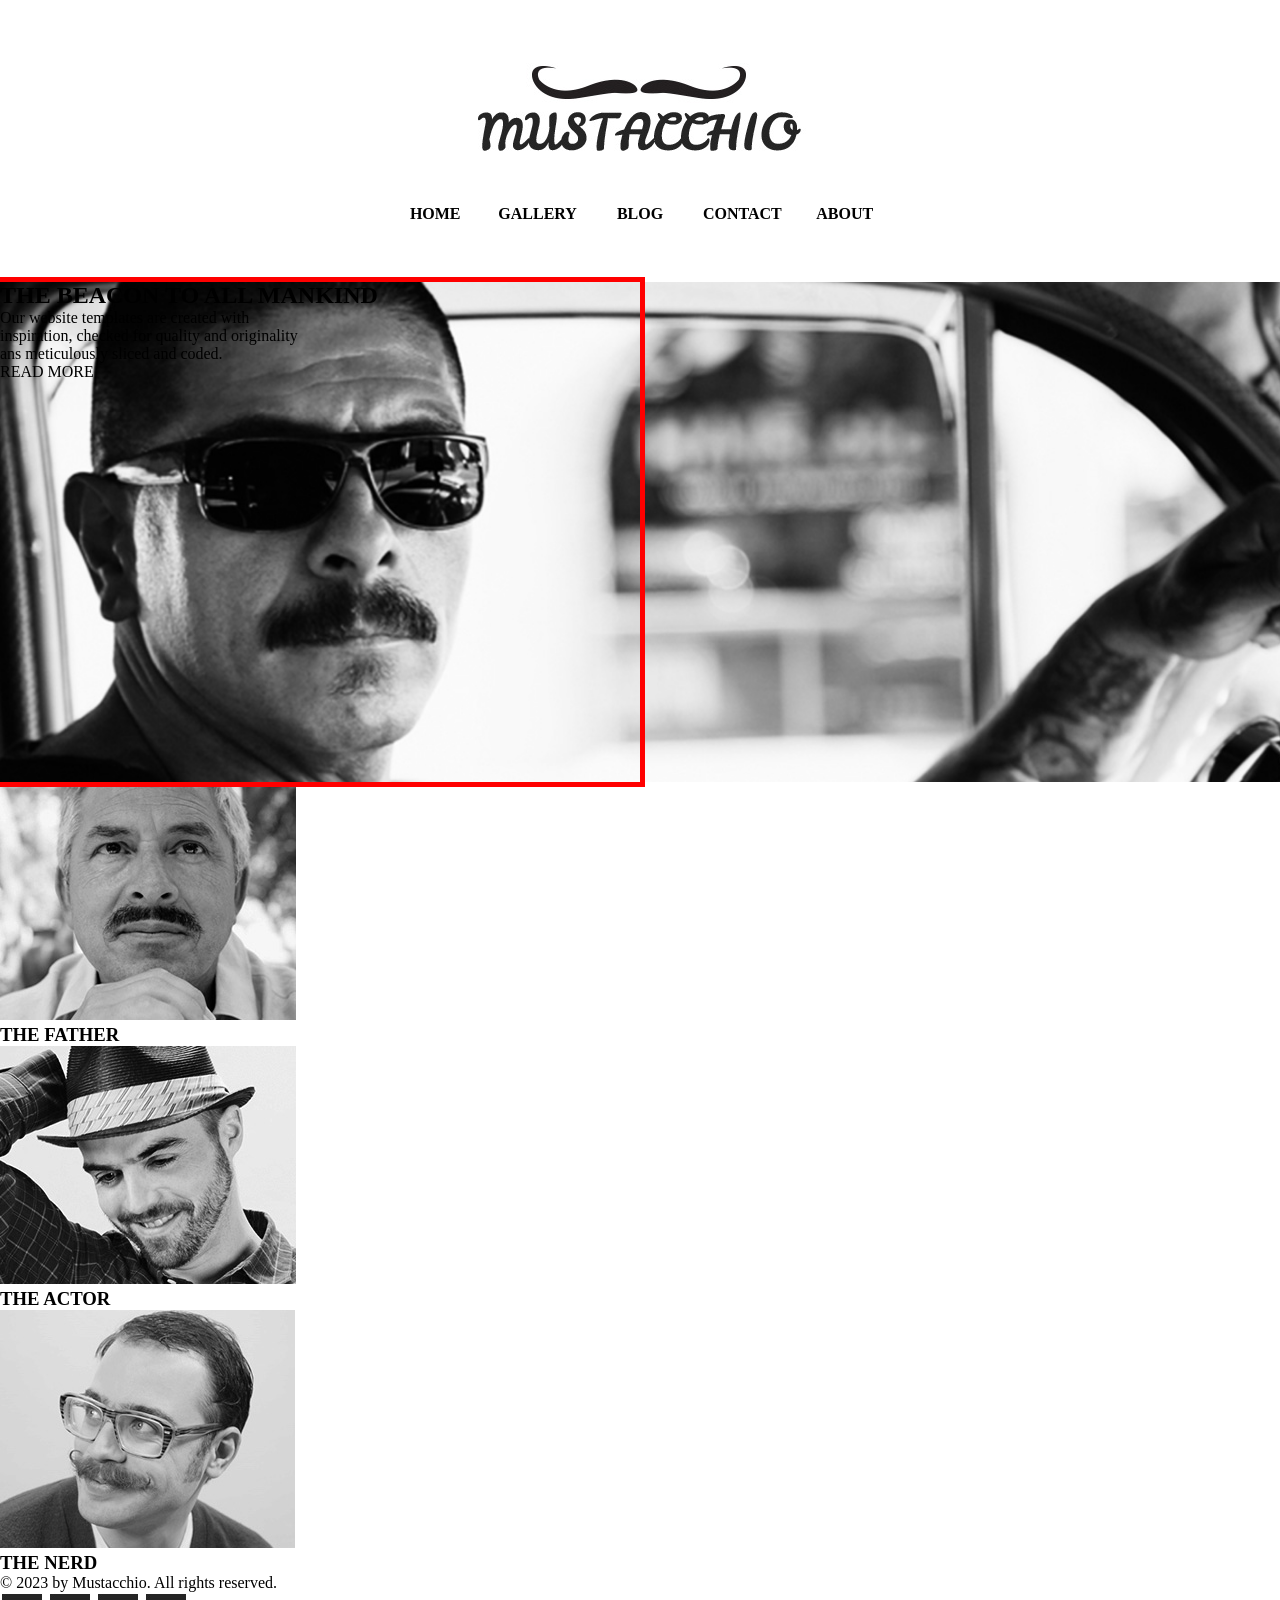
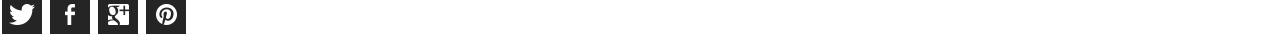
==== index.html @ 07efd11c "navBar completed" ====
<!DOCTYPE html>
<html lang="en">
<head>
    <meta charset="UTF-8">
    <meta name="viewport" content="width=device-width, initial-scale=1.0">
    <title>Mustacchio</title>
    <link rel="stylesheet" href="index.css">
</head>
<body>
    <div class="navBar-Wrapper">
        <div id="logoWrapper">
            <img src="images/logo.jpg">
        </div>
        <div id="directoryWrapper">
            <a href="index.html"><h4>HOME</h4></a>
            <a href="#"><h4>GALLERY</h4></a>
            <a href="#"><h4>BLOG</h4></a>
            <a href="#"><h4>CONTACT</h4></a>
            <a href="#"><h4>ABOUT</h4></a>
        </div>
    </div>
    <div class= "flexBox" id="beacon">
        <div id="beaconText"> 
            <h2>THE BEACON TO ALL MANKIND</h2>
            <p>Our website templates are created with</p>
            <p>inspiration, checked for quality and originality</p>
            <p>ans meticulously sliced and coded.</p>
            <div id="readMoreBtn">
                <p>READ MORE</p>
            </div>
        </div>
    </div>
    <div class= "flexBox" id="miniGallery">
        <div class="miniGall">
            <img src="images/the-father.jpg">
            <h3>THE FATHER</h3>
        </div>
        <div class="miniGall">
            <img src="images/the-actor.jpg">
            <h3>THE ACTOR</h3>
        </div>
        <div class="miniGall">
            <img src="images/the-nerd.jpg">
            <h3>THE NERD</h3>
        </div>
    </div>
    <div class= "flexBox" id="footer">
        <div id="copyright">
            <p>© 2023 by Mustacchio. All rights reserved.</p>
        </div>
        <div id="socials">
            <img src="images/icons/icon-twitter.jpg">
            <img src="images/icons/icon-facebook.jpg">
            <img src="images/icons/icon-googleplus.jpg">
            <img src="images/icons/icon-pinterest.jpg">
        </div>
    </div>
</body>
</html>
---- index.css ----
*{
    margin: 0;
    padding: 0;
    box-sizing: border-box;
}
/*--------NAV BAR---------*/
.navBar-Wrapper{
    display: flex;
    justify-content: center;
    align-items: center;
    flex-direction: column;
    margin: 3% 0;
}
#logoWrapper img{
    padding: 25px 25px;
}
#directoryWrapper{
    display: flex;
    justify-content: center;
    width: 40%;
    height: auto;
}
#directoryWrapper a{
    text-decoration: none;
    color: black;
    width: 20%;
    padding: 20px 5px;
    text-align: center;
    font-style: bold;
}
#directoryWrapper a:hover{
    color: darkcyan;
}

/*---------BEACON-----------*/
#beacon{
    height: 500px;
    background-image: url(images/the-beacon.jpg);
    background-size: cover;
    justify-content: flex-end;
}
#beaconText{
    outline: solid red 5px;
    width: 50%;
    height: 100%;
    
}
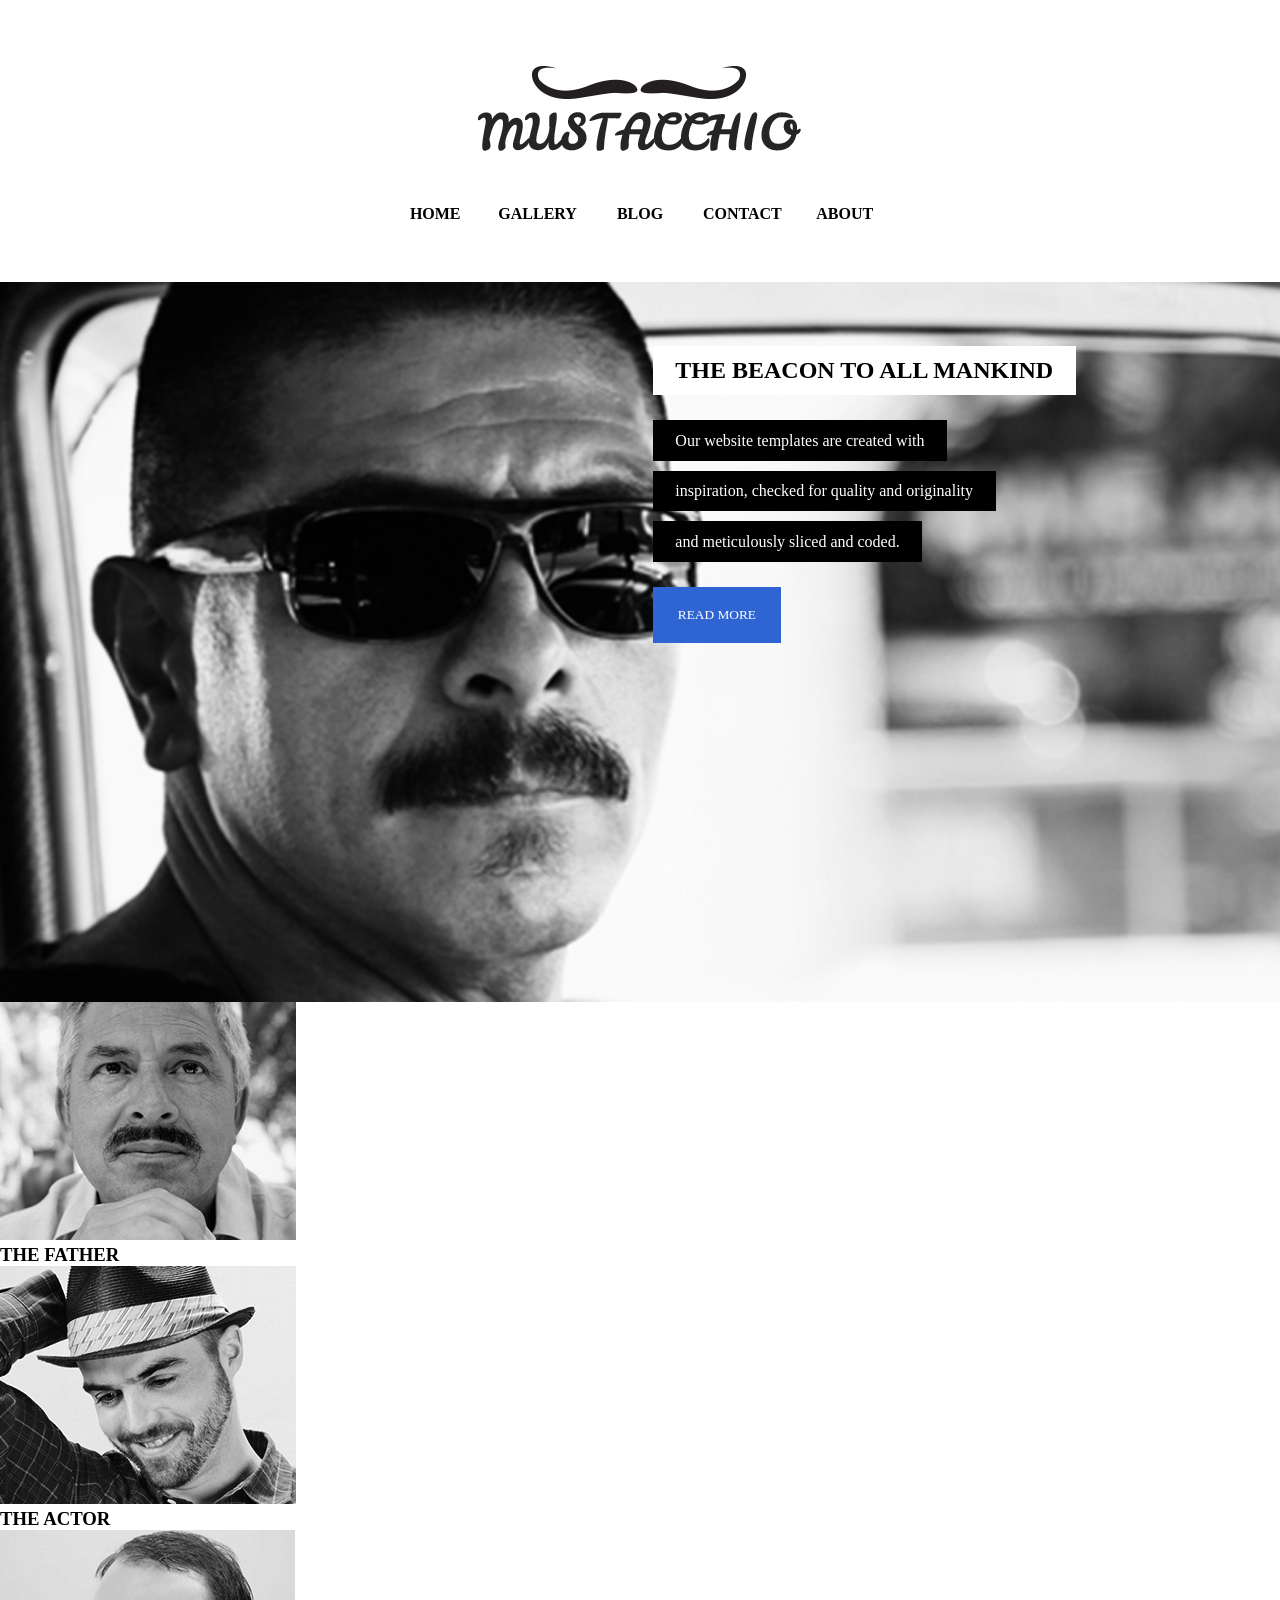
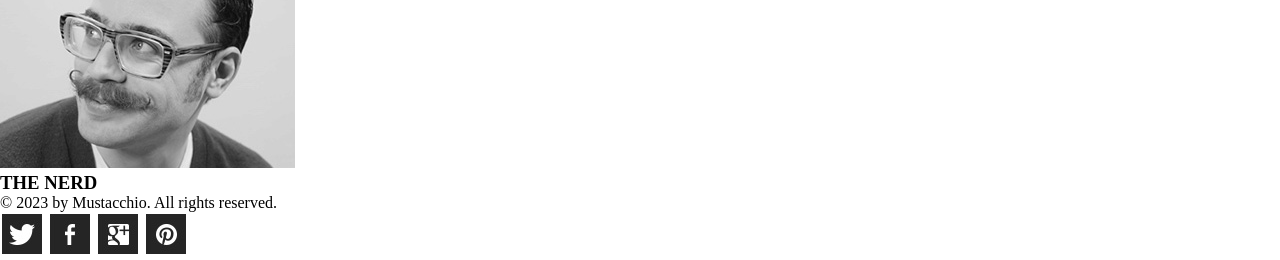
==== commit 11144aa6: "Completed beacon" ====
--- a/index.html
+++ b/index.html
@@ -7,6 +7,7 @@
     <link rel="stylesheet" href="index.css">
 </head>
 <body>
+    <!---------------NAV BAR----------------->
     <div class="navBar-Wrapper">
         <div id="logoWrapper">
             <img src="images/logo.jpg">
@@ -19,12 +20,13 @@
             <a href="#"><h4>ABOUT</h4></a>
         </div>
     </div>
-    <div class= "flexBox" id="beacon">
+    <!--------------BEACON------------------->
+    <div id="beacon-Wrapper">
         <div id="beaconText"> 
             <h2>THE BEACON TO ALL MANKIND</h2>
             <p>Our website templates are created with</p>
             <p>inspiration, checked for quality and originality</p>
-            <p>ans meticulously sliced and coded.</p>
+            <p>and meticulously sliced and coded.</p>
             <div id="readMoreBtn">
                 <p>READ MORE</p>
             </div>
--- a/index.css
+++ b/index.css
@@ -33,15 +33,36 @@
 }
 
 /*---------BEACON-----------*/
-#beacon{
-    height: 500px;
+#beacon-Wrapper{
+    height: 80vh;
     background-image: url(images/the-beacon.jpg);
     background-size: cover;
+    display: flex;
     justify-content: flex-end;
 }
 #beaconText{
-    outline: solid red 5px;
-    width: 50%;
+    display: flex;
+    flex-direction: column;
+    width: 44%;
     height: 100%;
-    
+    margin: 5%;
+}
+#beaconText h2{
+    background-color: white;
+    width: fit-content;
+    padding: 2% 4%;
+    margin-bottom: 20px;
+}
+#beaconText p{
+    background-color: black;
+    color: white;
+    width: fit-content;
+    padding: 2% 4%;
+    margin: 5px 0;
+}
+#readMoreBtn p{
+    background-color: rgb(47, 101, 211);
+    font-size: 10pt;
+    padding: 20px 25px;
+    margin-top: 20px;
 }
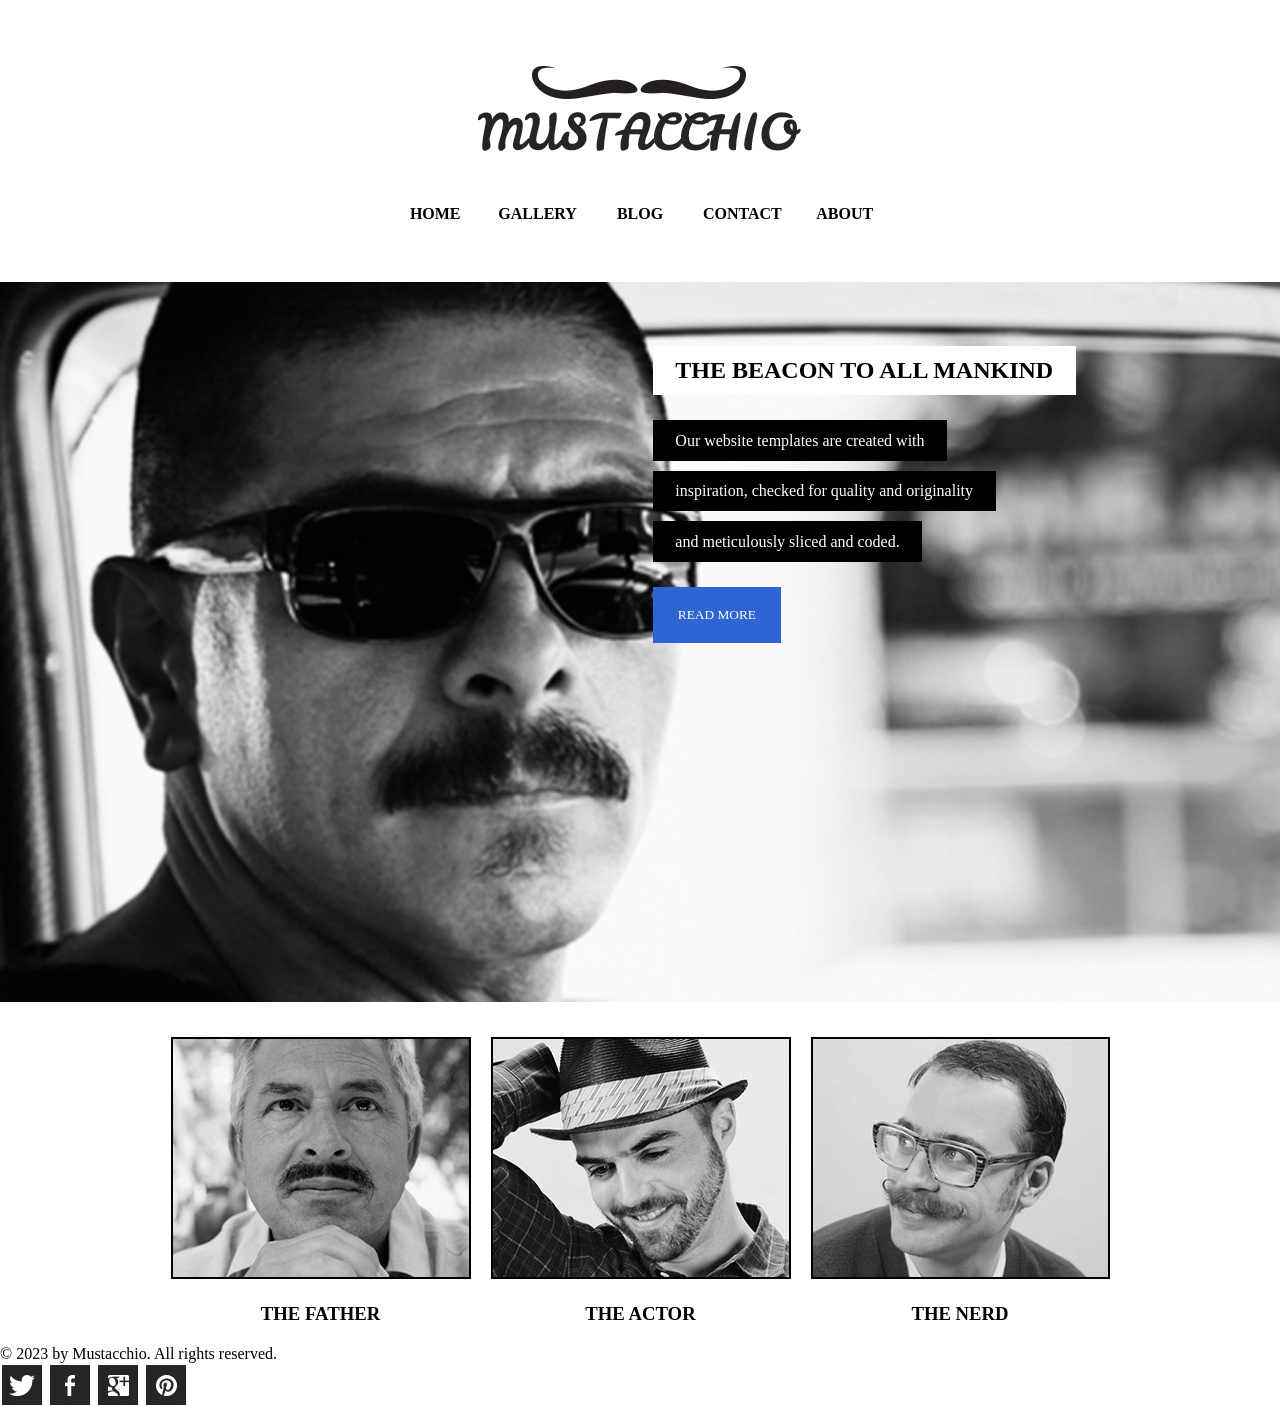
==== commit d3bf0f1e: "Completed mini gallery" ====
--- a/index.html
+++ b/index.html
@@ -32,7 +32,7 @@
             </div>
         </div>
     </div>
-    <div class= "flexBox" id="miniGallery">
+    <div id="miniGallery">
         <div class="miniGall">
             <img src="images/the-father.jpg">
             <h3>THE FATHER</h3>
--- a/index.css
+++ b/index.css
@@ -65,4 +65,20 @@
     font-size: 10pt;
     padding: 20px 25px;
     margin-top: 20px;
+}
+/*---------MINI GALLERY----------*/
+#miniGallery{
+    display: flex;
+    justify-content: center;
+}
+.miniGall{
+    margin-top: 35px;
+    padding: 0px 10px;
+}
+.miniGall img{
+    border: 2px solid black;
+}
+.miniGall h3{
+    text-align: center;
+    margin: 20px;
 }
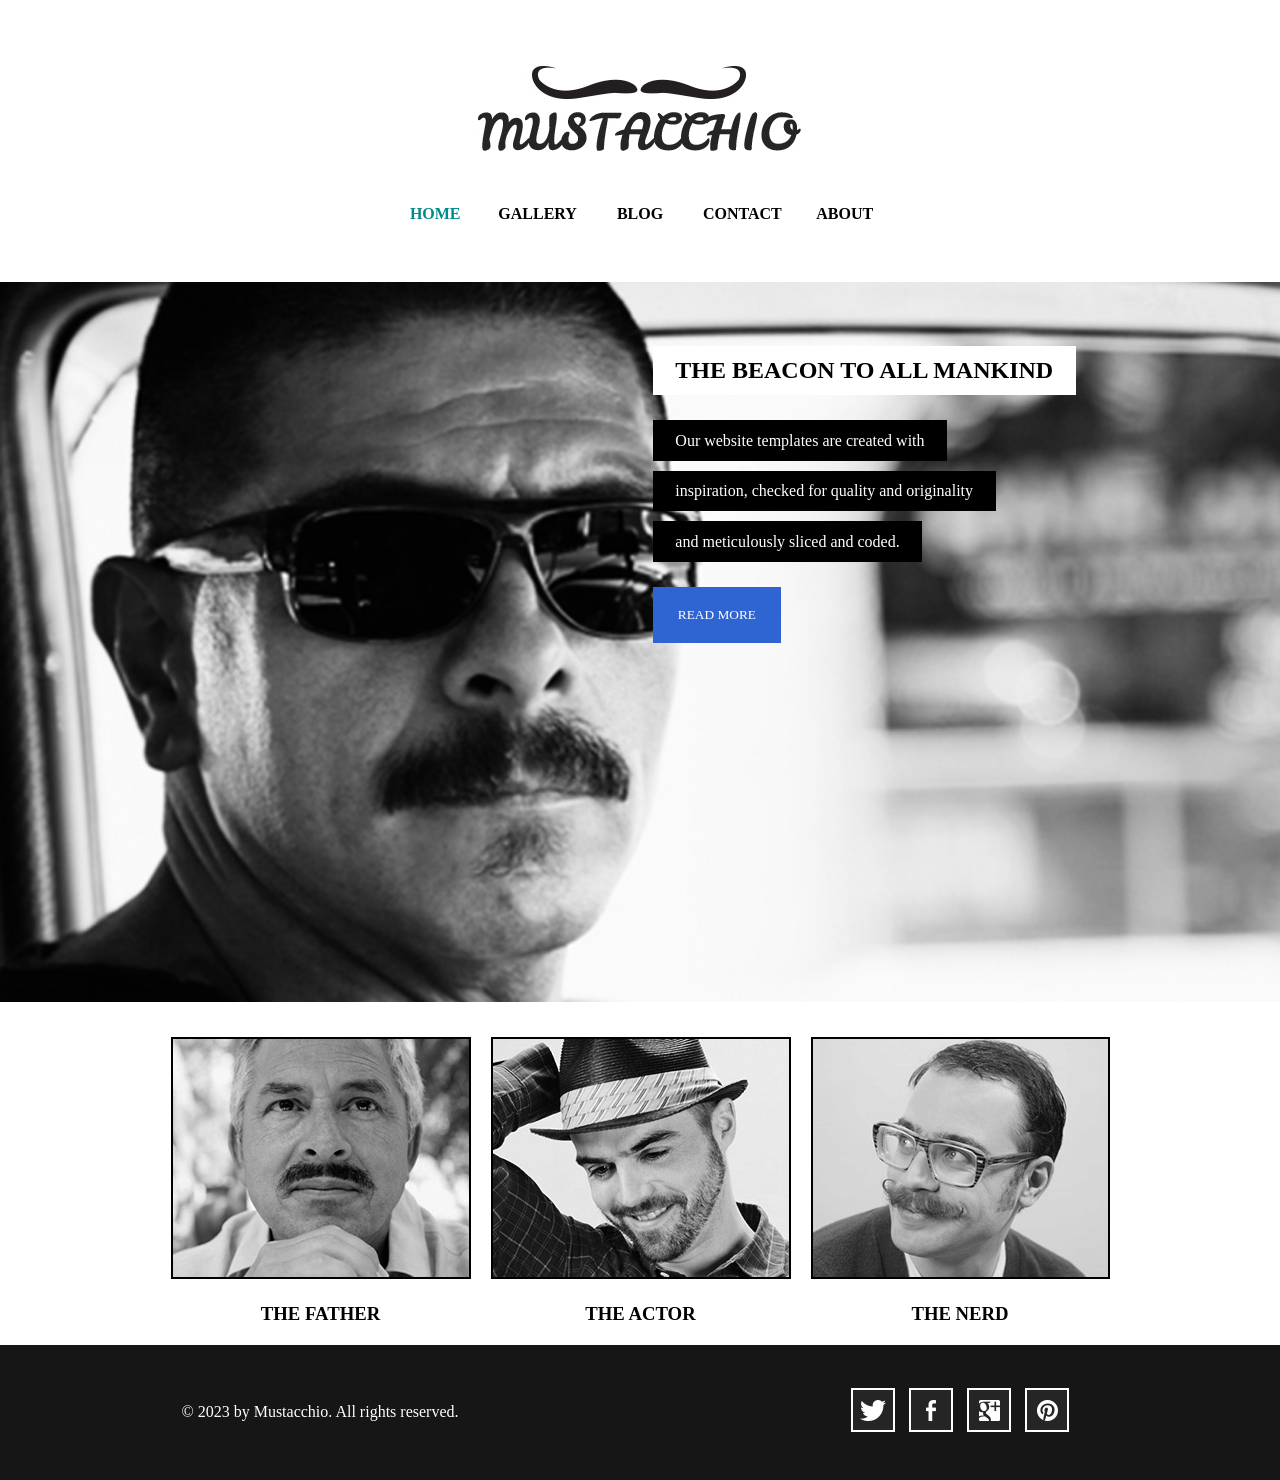
==== commit 1b73314b: "completed footer" ====
--- a/index.html
+++ b/index.html
@@ -13,11 +13,11 @@
             <img src="images/logo.jpg">
         </div>
         <div id="directoryWrapper">
-            <a href="index.html"><h4>HOME</h4></a>
-            <a href="#"><h4>GALLERY</h4></a>
-            <a href="#"><h4>BLOG</h4></a>
-            <a href="#"><h4>CONTACT</h4></a>
-            <a href="#"><h4>ABOUT</h4></a>
+            <a href="index.html"><h4 id="home">HOME</h4></a>
+            <a href="#"><h4 id="gallery">GALLERY</h4></a>
+            <a href="#"><h4 id="blog">BLOG</h4></a>
+            <a href="#"><h4 id="contact">CONTACT</h4></a>
+            <a href="#"><h4 id="about">ABOUT</h4></a>
         </div>
     </div>
     <!--------------BEACON------------------->
@@ -46,7 +46,7 @@
             <h3>THE NERD</h3>
         </div>
     </div>
-    <div class= "flexBox" id="footer">
+    <footer>
         <div id="copyright">
             <p>© 2023 by Mustacchio. All rights reserved.</p>
         </div>
@@ -56,6 +56,6 @@
             <img src="images/icons/icon-googleplus.jpg">
             <img src="images/icons/icon-pinterest.jpg">
         </div>
-    </div>
+    </footer>
 </body>
 </html>
--- a/index.css
+++ b/index.css
@@ -26,7 +26,9 @@
     width: 20%;
     padding: 20px 5px;
     text-align: center;
-    font-style: bold;
+}
+#home{
+    color: darkcyan;
 }
 #directoryWrapper a:hover{
     color: darkcyan;
@@ -81,4 +83,24 @@
 .miniGall h3{
     text-align: center;
     margin: 20px;
+}
+/*--------FOOTER------------*/
+footer{
+    display: flex;
+    background-color: rgb(23, 22, 22);
+    height: 15vh;
+}
+#copyright{
+    width: 50%;
+    text-align: center;
+    align-self: center;
+    color: white;
+}
+#socials{
+    width: 50%;
+    text-align: center;
+    align-self: center;
+}
+#socials img{
+    padding: 0 5px;
 }
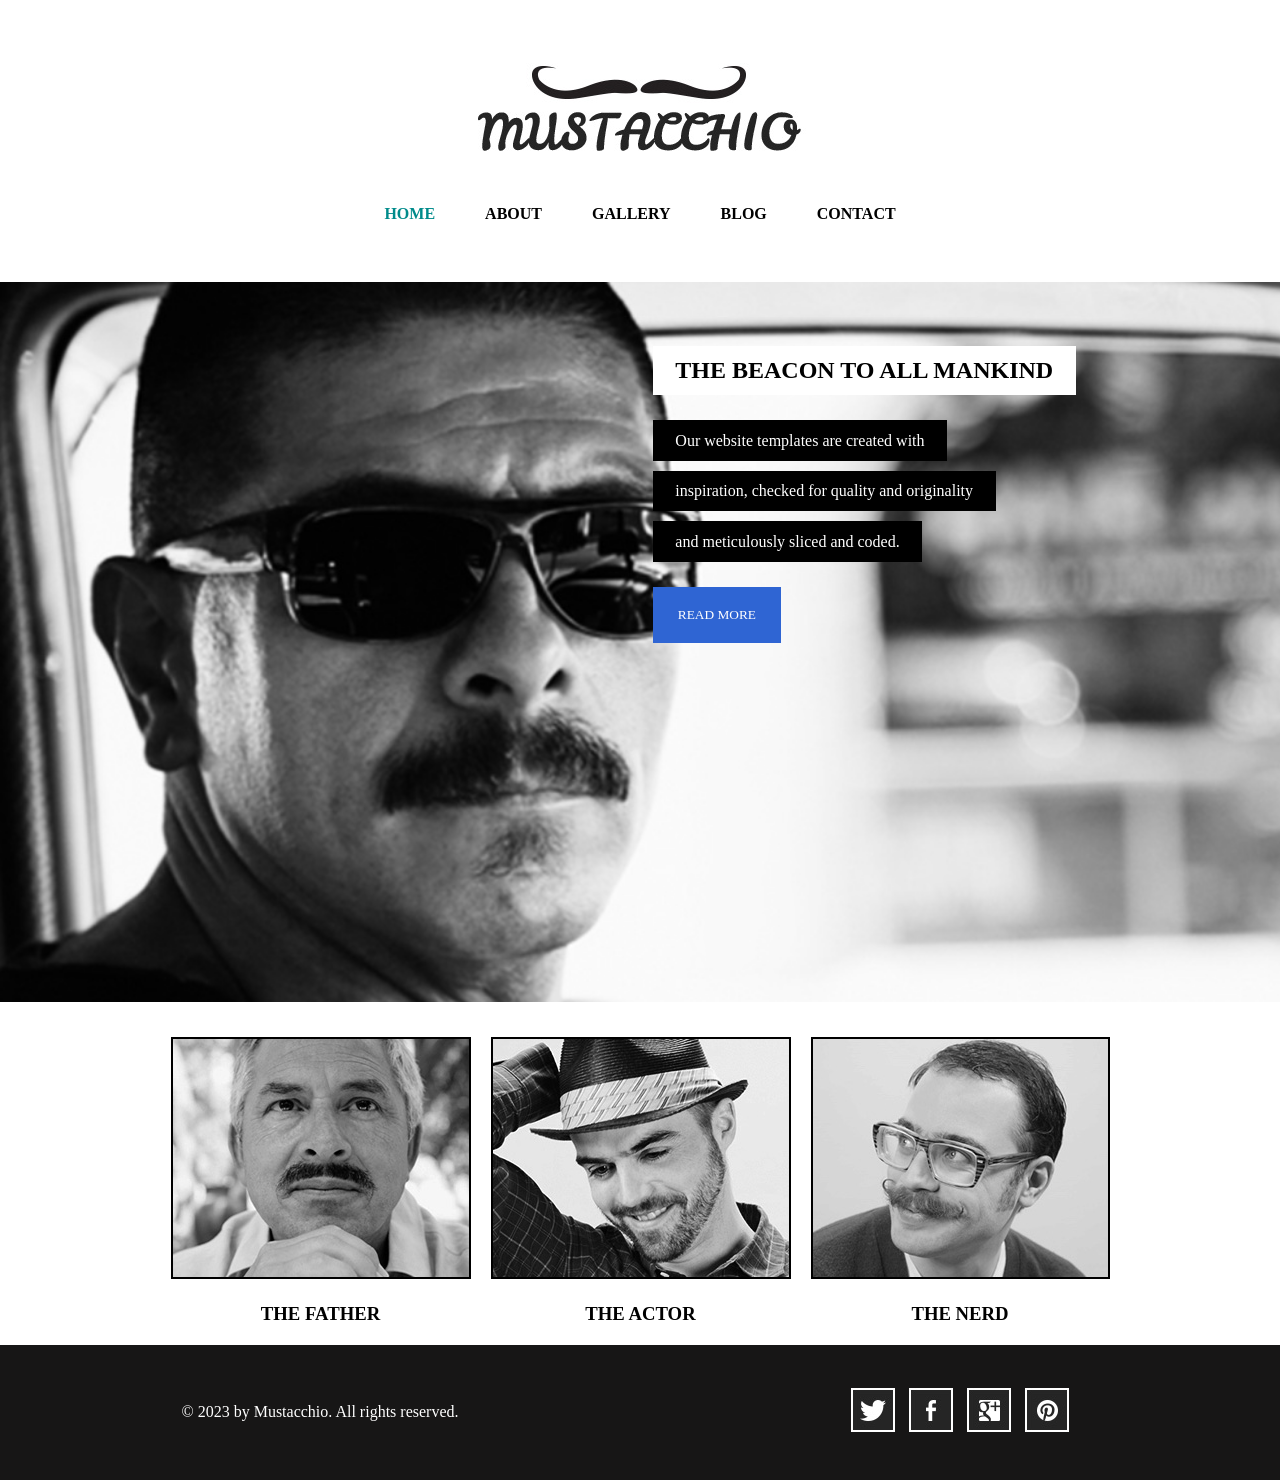
==== commit 54795077: "completed gallery" ====
--- a/index.html
+++ b/index.html
@@ -14,10 +14,10 @@
         </div>
         <div id="directoryWrapper">
             <a href="index.html"><h4 id="home">HOME</h4></a>
-            <a href="#"><h4 id="gallery">GALLERY</h4></a>
+            <a href="#"><h4 id="about">ABOUT</h4></a>
+            <a href="gallery.html"><h4 id="gallery">GALLERY</h4></a>
             <a href="#"><h4 id="blog">BLOG</h4></a>
             <a href="#"><h4 id="contact">CONTACT</h4></a>
-            <a href="#"><h4 id="about">ABOUT</h4></a>
         </div>
     </div>
     <!--------------BEACON------------------->
--- a/index.css
+++ b/index.css
@@ -23,8 +23,8 @@
 #directoryWrapper a{
     text-decoration: none;
     color: black;
-    width: 20%;
-    padding: 20px 5px;
+    width: fit-content;
+    padding: 20px 25px;
     text-align: center;
 }
 #home{
